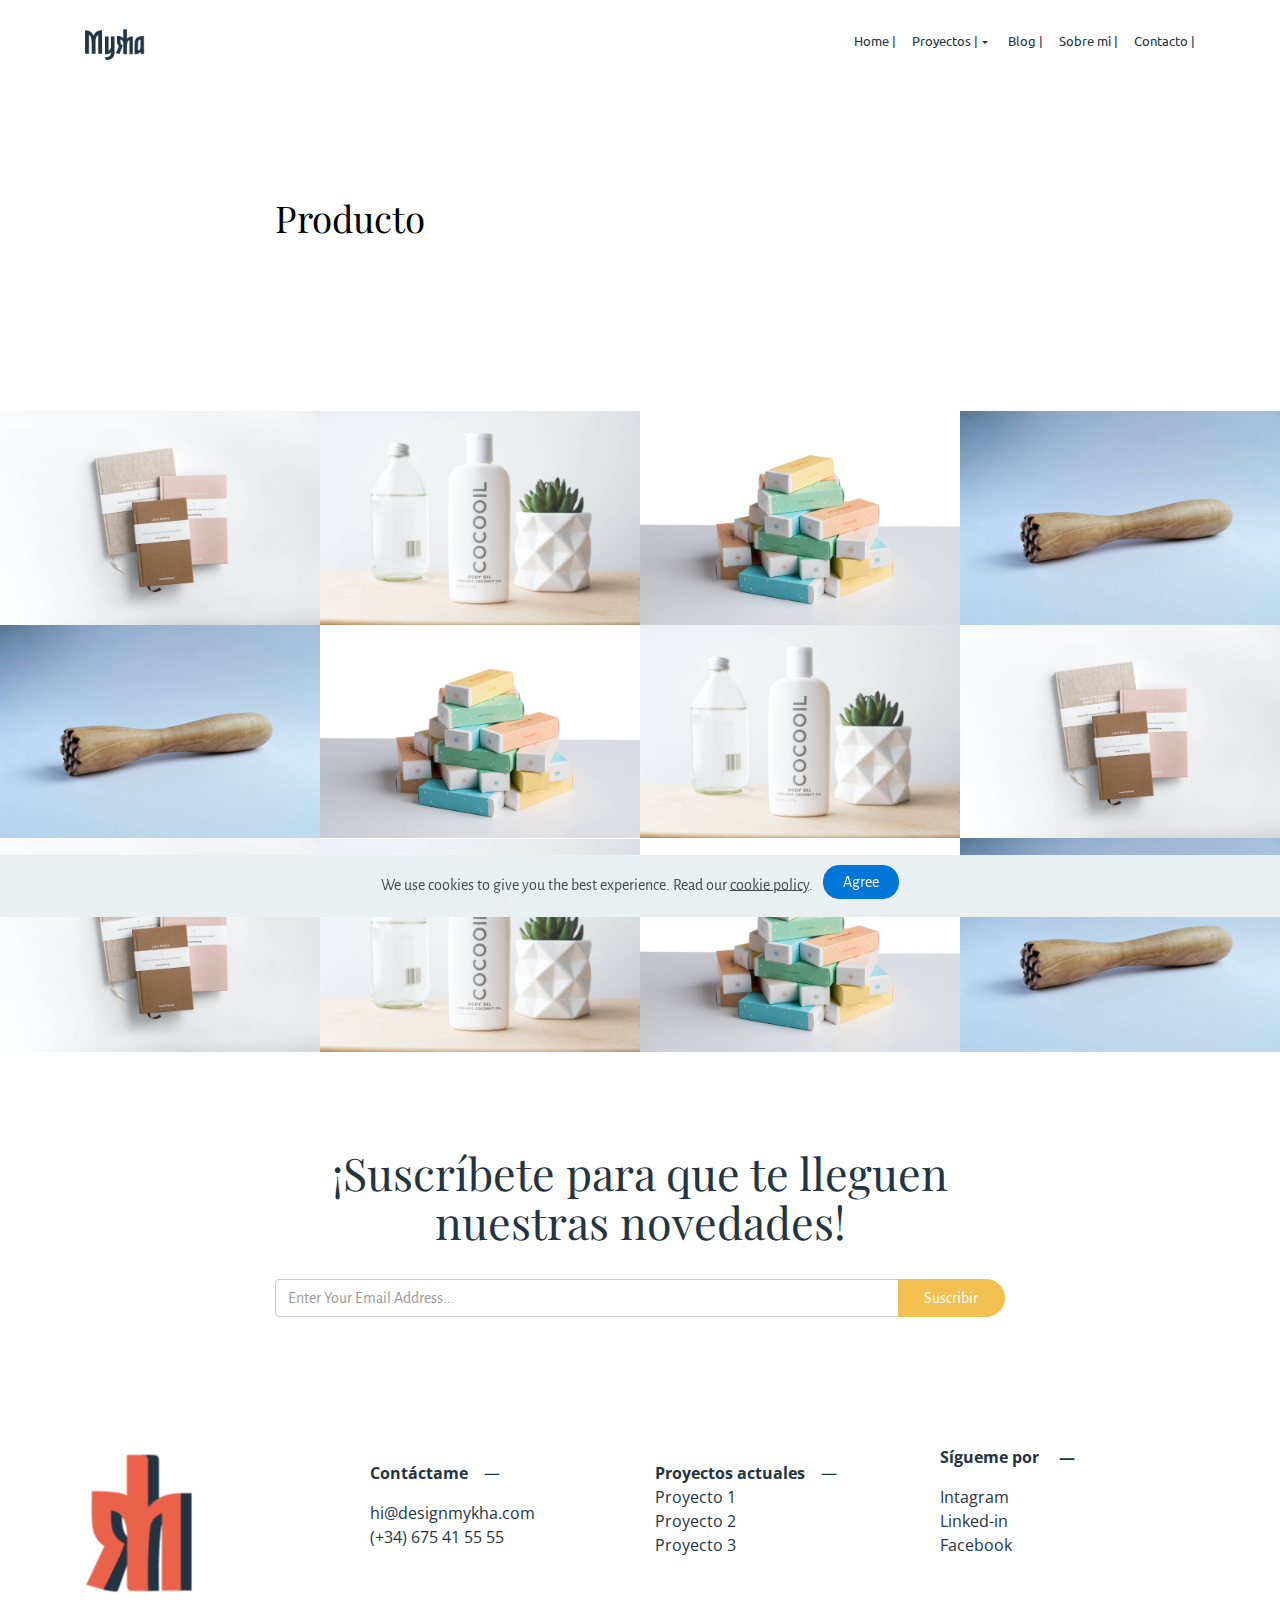
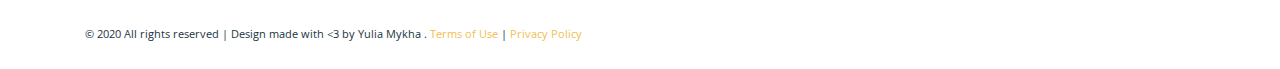
==== proyectos-producto.html @ ac53f620 "create github pages" ====
<!DOCTYPE html>
<html  >
<head>
  <!-- Site made with Mobirise Website Builder v4.12.3, https://mobirise.com -->
  <meta charset="UTF-8">
  <meta http-equiv="X-UA-Compatible" content="IE=edge">
  <meta name="generator" content="Mobirise v4.12.3, mobirise.com">
  <meta name="viewport" content="width=device-width, initial-scale=1, minimum-scale=1">
  <link rel="shortcut icon" href="assets/images/favicon-mykha-11-11-128x168.png" type="image/x-icon">
  <meta name="description" content="Galería de proyectos destacados del estudio creativo y de diseño Mykha Design. Somos especialistas en sorprender.">
  
  
  <title>Yulia Mykha | Design Portfolio | Proyectos-Producto</title>
  <link rel="stylesheet" href="https://fonts.googleapis.com/css?family=Playfair+Display:400,700&subset=latin,cyrillic">
  <link rel="stylesheet" href="https://fonts.googleapis.com/css?family=Alegreya+Sans:400,700&subset=latin,vietnamese,latin-ext">
  <link rel="stylesheet" href="assets/tether/tether.min.css">
  <link rel="stylesheet" href="assets/bootstrap/css/bootstrap.min.css">
  <link rel="stylesheet" href="assets/facebook-plugin/style.css">
  <link rel="stylesheet" href="assets/dropdown-menu/style.light.css">
  <link rel="stylesheet" href="assets/puritym/css/style.css">
  <link rel="preload" as="style" href="assets/mobirise/css/mbr-additional.css"><link rel="stylesheet" href="assets/mobirise/css/mbr-additional.css" type="text/css">
  
  
  
</head>
<body>
  <section id="dropdown-menu-k" data-rv-view="534">

    <nav class="navbar navbar-dropdown transparent bg-color">

        <div class="container">

            <div class="navbar-brand">
                <a href="index.html" class="navbar-logo"><img src="assets/images/loguito-14-128x128.png" alt="Mobirise"></a>
                
            </div>

            <button class="navbar-toggler pull-xs-right hidden-md-up" type="button" data-toggle="collapse" data-target="#exCollapsingNavbar">
                <div class="hamburger-icon"></div>
            </button>

            <ul class="nav-dropdown collapse pull-xs-right navbar-toggleable-sm nav navbar-nav" id="exCollapsingNavbar"><li class="nav-item"><a class="nav-link link" href="https://mobirise.com/">Home |</a></li><li class="nav-item dropdown open"><a class="nav-link link dropdown-toggle" data-toggle="dropdown-submenu" href="https://mobirise.com/" aria-expanded="true">Proyectos |</a><div class="dropdown-menu"><a class="dropdown-item" href="https://mobirise.com/">Producto</a><a class="dropdown-item" href="https://mobirise.com/">Editorial</a><a class="dropdown-item" href="https://mobirise.com/" aria-expanded="false">Gráfico</a></div></li><li class="nav-item"><a class="nav-link link" href="https://mobirise.com/" aria-expanded="false">Blog |</a></li><li class="nav-item"><a class="nav-link link" href="https://mobirise.com/" aria-expanded="false">Sobre mi |</a></li><li class="nav-item"><a class="nav-link link" href="https://mobirise.com/" aria-expanded="false">Contacto |</a></li></ul>

        </div>

    </nav>

</section>

<section class="mbr-section mbr-section__container mbr-after-navbar mbr-section__container--isolated" id="header3-x" data-rv-view="1143">
    <div class="container">
        <div class="row">
            <div class="col-md-8 col-md-offset-2">
                <h3 class="mbr-section-title display-4">Producto</h3>
                
            </div>
        </div>
    </div>
</section>

<section class="mbr-gallery mbr-section mbr-section-nopadding" id="gallery1-n" data-rv-view="542" style="background-color: rgb(255, 255, 255); padding-top: 0rem; padding-bottom: 0rem;">
    <!-- Gallery -->
    <div>
        <div class=" mbr-gallery-layout-default">
            <div>
                <div>
                    <div class="mbr-gallery-item">
                        <a data-toggle="modal" href="#lb-gallery1-n" data-slide-to="0">
                            <img src="assets/images/essentialiving-ar-afd9nyju-unsplash-2000x1335-800x534.jpg" alt="book binding graphic design yulia mykha project product Valencia" title="Book Binding Design">
                            <span class="icon fa fa-search-plus"></span>
                        </a>
                    </div><div class="mbr-gallery-item">
                        <a data-toggle="modal" href="#lb-gallery1-n" data-slide-to="1">
                            <img src="assets/images/deanna-alys-6lbbowkpzyq-unsplash-2000x1333-800x533.jpg" alt="cocooil body oil coco design packaging product graphic Yulia Mykha design Valencia 2020" title="Cocooil Packaging">
                            <span class="icon fa fa-search-plus"></span>
                        </a>
                    </div><div class="mbr-gallery-item">
                        <a data-toggle="modal" href="#lb-gallery1-n" data-slide-to="2">
                            <img src="assets/images/hubble-zb-khmjagl4-unsplash-2000x1334-800x534.jpg" alt="Soap branding packaging graphic design product Yulia Mykha Design 2020" title="Soap Packaging ">
                            <span class="icon fa fa-search-plus"></span>
                        </a>
                    </div><div class="mbr-gallery-item">
                        <a data-toggle="modal" href="#lb-gallery1-n" data-slide-to="3">
                            <img src="assets/images/andrey-trush-w0gf-h1oq28-unsplash-2000x1334-800x534.jpg" alt="mortar product design wood wooden industrial Yulia Mykha Design Valencia" title="Mortar Design">
                            <span class="icon fa fa-search-plus"></span>
                        </a>
                    </div><div class="mbr-gallery-item">
                        <a data-toggle="modal" href="#lb-gallery1-n" data-slide-to="4">
                            <img src="assets/images/andrey-trush-w0gf-h1oq28-unsplash-2000x1334-800x534.jpg" alt="mortar product design wood wooden industrial Yulia Mykha Design Valencia" title="Mortar Design">
                            <span class="icon fa fa-search-plus"></span>
                        </a>
                    </div><div class="mbr-gallery-item">
                        <a data-toggle="modal" href="#lb-gallery1-n" data-slide-to="5">
                            <img src="assets/images/hubble-zb-khmjagl4-unsplash-2000x1334-800x534.jpg" alt="Soap branding packaging graphic design product Yulia Mykha Design 2020" title="Soap Packaging">
                            <span class="icon fa fa-search-plus"></span>
                        </a>
                    </div><div class="mbr-gallery-item">
                        <a data-toggle="modal" href="#lb-gallery1-n" data-slide-to="6">
                            <img src="assets/images/deanna-alys-6lbbowkpzyq-unsplash-2000x1333-800x533.jpg" alt="cocooil body oil coco design packaging product graphic Yulia Mykha design Valencia 2020" title="Cocooil Packaging">
                            <span class="icon fa fa-search-plus"></span>
                        </a>
                    </div><div class="mbr-gallery-item">
                        <a data-toggle="modal" href="#lb-gallery1-n" data-slide-to="7">
                            <img src="assets/images/essentialiving-ar-afd9nyju-unsplash-2000x1335-800x534.jpg" alt="book binding graphic design yulia mykha project product Valencia" title="Book Binding Design">
                            <span class="icon fa fa-search-plus"></span>
                        </a>
                    </div><div class="mbr-gallery-item">
                        <a data-toggle="modal" href="#lb-gallery1-n" data-slide-to="8">
                            <img src="assets/images/essentialiving-ar-afd9nyju-unsplash-2000x1335-800x534.jpg" alt="" title="">
                            <span class="icon fa fa-search-plus"></span>
                        </a>
                    </div><div class="mbr-gallery-item">
                        <a data-toggle="modal" href="#lb-gallery1-n" data-slide-to="9">
                            <img src="assets/images/deanna-alys-6lbbowkpzyq-unsplash-2000x1333-800x533.jpg" alt="" title="">
                            <span class="icon fa fa-search-plus"></span>
                        </a>
                    </div><div class="mbr-gallery-item">
                        <a data-toggle="modal" href="#lb-gallery1-n" data-slide-to="10">
                            <img src="assets/images/hubble-zb-khmjagl4-unsplash-2000x1334-800x534.jpg" alt="" title="">
                            <span class="icon fa fa-search-plus"></span>
                        </a>
                    </div><div class="mbr-gallery-item">
                        <a data-toggle="modal" href="#lb-gallery1-n" data-slide-to="11">
                            <img src="assets/images/andrey-trush-w0gf-h1oq28-unsplash-2000x1334-800x534.jpg" alt="" title="">
                            <span class="icon fa fa-search-plus"></span>
                        </a>
                    </div>
                </div>
            </div>
            <div class="clearfix"></div>
        </div>
    </div>

    <!-- Lightbox -->
    <div data-app-prevent-settings="" class="mbr-slider modal fade carousel slide" tabindex="-1" data-keyboard="true" data-interval="false" id="lb-gallery1-n">
        <div class="modal-dialog">
            <div class="modal-content">
                <div class="modal-body">
                    
                    <div class="carousel-inner">
                        <div class="carousel-item">
                            <img src="assets/images/essentialiving-ar-afd9nyju-unsplash-2000x1335.jpg" alt="book binding graphic design yulia mykha project product Valencia" title="Book Binding Design">
                        </div><div class="carousel-item">
                            <img src="assets/images/deanna-alys-6lbbowkpzyq-unsplash-2000x1333.jpg" alt="cocooil body oil coco design packaging product graphic Yulia Mykha design Valencia 2020" title="Cocooil Packaging">
                        </div><div class="carousel-item">
                            <img src="assets/images/hubble-zb-khmjagl4-unsplash-2000x1334.jpg" alt="Soap branding packaging graphic design product Yulia Mykha Design 2020" title="Soap Packaging ">
                        </div><div class="carousel-item">
                            <img src="assets/images/andrey-trush-w0gf-h1oq28-unsplash-2000x1334.jpg" alt="mortar product design wood wooden industrial Yulia Mykha Design Valencia" title="Mortar Design">
                        </div><div class="carousel-item">
                            <img src="assets/images/andrey-trush-w0gf-h1oq28-unsplash-2000x1334.jpg" alt="mortar product design wood wooden industrial Yulia Mykha Design Valencia" title="Mortar Design">
                        </div><div class="carousel-item">
                            <img src="assets/images/hubble-zb-khmjagl4-unsplash-2000x1334.jpg" alt="Soap branding packaging graphic design product Yulia Mykha Design 2020" title="Soap Packaging">
                        </div><div class="carousel-item">
                            <img src="assets/images/deanna-alys-6lbbowkpzyq-unsplash-2000x1333.jpg" alt="cocooil body oil coco design packaging product graphic Yulia Mykha design Valencia 2020" title="Cocooil Packaging">
                        </div><div class="carousel-item active">
                            <img src="assets/images/essentialiving-ar-afd9nyju-unsplash-2000x1335.jpg" alt="book binding graphic design yulia mykha project product Valencia" title="Book Binding Design">
                        </div><div class="carousel-item">
                            <img src="assets/images/essentialiving-ar-afd9nyju-unsplash-2000x1335.jpg" alt="" title="">
                        </div><div class="carousel-item">
                            <img src="assets/images/deanna-alys-6lbbowkpzyq-unsplash-2000x1333.jpg" alt="" title="">
                        </div><div class="carousel-item">
                            <img src="assets/images/hubble-zb-khmjagl4-unsplash-2000x1334.jpg" alt="" title="">
                        </div><div class="carousel-item">
                            <img src="assets/images/andrey-trush-w0gf-h1oq28-unsplash-2000x1334.jpg" alt="" title="">
                        </div>
                    </div>
                    <a class="left carousel-control" role="button" data-slide="prev" href="#lb-gallery1-n">
                        <span class="icon-prev" aria-hidden="true"></span>
                        <span class="sr-only">Previous</span>
                    </a>
                    <a class="right carousel-control" role="button" data-slide="next" href="#lb-gallery1-n">
                        <span class="icon-next" aria-hidden="true"></span>
                        <span class="sr-only">Next</span>
                    </a>

                    <a class="close" href="#" role="button" data-dismiss="modal">
                        <span aria-hidden="true">×</span>
                        <span class="sr-only">Close</span>
                    </a>
                </div>
            </div>
        </div>
    </div>
</section>

<section class="mbr-section mbr-section-small" id="form2-o" data-rv-view="577" style="background-color: rgb(255, 255, 255); padding-top: 6rem; padding-bottom: 4.5rem;">
    
    <div class="container">
        <div class="row">
            <div class="col-sm-8 col-sm-offset-2" data-form-type="formoid">
                <h2 class="mbr-section-title display-3 text-xs-center">¡Suscríbete para que te lleguen nuestras novedades!</h2>

                <div data-form-alert="true"><div hidden="" data-form-alert-success="true">Thanks for filling out form!</div></div>
                <form class="mbr-form" action="https://mobirise.com/" method="post" data-form-title="¡Suscríbete para que te lleguen nuestras novedades!">
                    <input type="hidden" value="xDuNo5+Ee0nbsu05A2l0m6xTN8YqdtwJi2sA+9D8wSQirNE4D5b/1NkBWKEwStrMPyLLIwmVLC0ZEGr0fgg6CUbdni/bJaOObpXSdSjQb6EOLiBTbI8A6MKCn0cHFtWM" data-form-email="true">
                    <div class="input-group">
                        <input type="email" class="form-control" name="email" required="" placeholder="Enter Your Email Address..." data-form-field="Email">
                        <span class="input-group-btn"><button type="submit" class="btn btn-warning">Suscribir</button></span>
                    </div>
                </form>
            </div>
        </div>
    </div>
</section>

<section class="mbr-section mbr-section-small mbr-footer" id="contacts1-p" data-rv-view="583" style="background-color: rgb(255, 255, 255); padding-top: 3rem; padding-bottom: 1.5rem;">
    
    <div class="container">
        <div class="row">
            <div class="col-xs-12 col-md-3">
                <div><img src="assets/images/favicon-mykha-11-265x265.png"></div>
            </div>
            <div class="col-xs-12 col-md-3">
                <p></p><p><strong>Contáctame</strong>&nbsp; &nbsp;<span style="font-size: 1rem;">&nbsp;—</span></p><p>hi@designmykha.com<br>(+34) 675 41 55 55</p><p></p>
            </div>
            <div class="col-xs-12 col-md-3">
                <p></p><p><strong>Proyectos actuales</strong>&nbsp;&nbsp;&nbsp;&nbsp;—<br>Proyecto 1<br>Proyecto 2<br>Proyecto 3</p><p></p>
            </div>
            <div class="col-xs-12 col-md-3"><p><strong>Sígueme por </strong>&nbsp;&nbsp;&nbsp;&nbsp;<strong>—</strong></p><p>Intagram<br><span style="font-size: 1rem;">Linked-in<br></span><span style="font-size: 1rem;">Facebook</span></p></div>
        </div>
    </div>
</section>

<footer class="mbr-section mbr-section-nopadding mbr-footer" id="footer1-10" data-rv-view="1181" style="background-color: rgb(255, 255, 255); padding-top: 0rem; padding-bottom: 0.66rem;">
    
    <div class="container">
        <p>© 2020 All rights reserved | Design made with &lt;3 by Yulia Mykha . <a href="https://mobirise.com/">Terms of Use</a>  | <a href="https://mobirise.com/">Privacy Policy</a></p>
    </div>
</footer>


  <script src="assets/web/assets/jquery/jquery.min.js"></script>
  <script src="assets/tether/tether.min.js"></script>
  <script src="assets/bootstrap/js/bootstrap.min.js"></script>
  <script src="https://connect.facebook.net/en_US/sdk.js#xfbml=1&version=v2.5"></script>
  <script src="https://apis.google.com/js/plusone.js"></script>
  <script src="assets/facebook-plugin/facebook-script.js"></script>
  <script src="assets/bootstrap-carousel-swipe/bootstrap-carousel-swipe.js"></script>
  <script src="assets/web/assets/cookies-alert-plugin/cookies-alert-core.js"></script>
  <script src="assets/web/assets/cookies-alert-plugin/cookies-alert-script.js"></script>
  <script src="assets/smooth-scroll/smooth-scroll.js"></script>
  <script src="assets/masonry/masonry.pkgd.min.js"></script>
  <script src="assets/imagesloaded/imagesloaded.pkgd.min.js"></script>
  <script src="assets/dropdown-menu/script.js"></script>
  <script src="assets/puritym/js/script.js"></script>
  <script src="assets/mobirise-gallery/script.js"></script>
  <script src="assets/formoid/formoid.min.js"></script>
  
  
<input name="cookieData" type="hidden" data-cookie-customDialogSelector='null' data-cookie-colorText='#424a4d' data-cookie-colorBg='rgba(234, 239, 241, 0.99)' data-cookie-textButton='Agree' data-cookie-colorButton='' data-cookie-colorLink='#424a4d' data-cookie-underlineLink='true' data-cookie-text="We use cookies to give you the best experience. Read our <a href='privacy.html'>cookie policy</a>.">
  </body>
</html>
---- assets/facebook-plugin/style.css ----
.mbr-section.mbr-section__comments{
    position: relative;
}
.mbr-section__comments{
    background-size: cover;
}
.addons-container {
  position: relative;
  margin-left: auto;
  margin-right: auto;
  padding-right: 15px;
  padding-left: 15px; }
  @media (min-width: 576px) {
    .addons-container {
      padding-right: 15px;
      padding-left: 15px; } }
  @media (min-width: 768px) {
    .addons-container {
      padding-right: 15px;
      padding-left: 15px; } }
  @media (min-width: 992px) {
    .addons-container {
      padding-right: 15px;
      padding-left: 15px; } }
  @media (min-width: 1200px) {
    .addons-container {
      padding-right: 15px;
      padding-left: 15px; } }
  @media (min-width: 576px) {
    .addons-container {
      width: 540px;
      max-width: 100%; } }
  @media (min-width: 768px) {
    .addons-container {
      width: 720px;
      max-width: 100%; } }
  @media (min-width: 992px) {
    .addons-container {
      width: 960px;
      max-width: 100%; } }
  @media (min-width: 1200px) {
    .addons-container {
      width: 1140px;
      max-width: 100%; } }

.addons-container-inner{
    position: relative;
    width: 100%;
    min-height: 1px;
    padding-right: 15px;
    padding-left: 15px;
}
@media (min-width: 567px) {
    .addons-container-inner{
        -ms-flex: 0 0 66.666667%;
        flex: 0 0 66.666667%;
        max-width: 66.666667%;
    }
}
.addons-row{
    display: flex;
    justify-content:center;
}
---- assets/dropdown-menu/style.light.css ----
.navbar-dropdown-open{overflow:hidden!important}.navbar-dropdown-open .navbar-dropdown.opened{bottom:0;left:0;overflow-y:scroll;position:fixed;right:0;top:0;transition:none}.navbar-dropdown{left:0;padding-top:1.5rem;padding-bottom:1.5rem;position:absolute;right:0;top:0;transition:all 0.25s ease;z-index:1030}.navbar-dropdown .navbar-brand,.navbar-dropdown .navbar-toggler{position:relative;z-index:995}.navbar-dropdown.bg-color.transparent{background:none!important}.navbar-dropdown.navbar-fixed-top{position:fixed}.navbar-dropdown .navbar-brand{line-height:0;margin-right:1.5rem;padding:0}.navbar-dropdown .navbar-brand a{line-height:2.35rem;vertical-align:middle}.navbar-dropdown .navbar-brand a,.navbar-dropdown .navbar-brand a:hover{text-decoration:none}.navbar-dropdown .navbar-brand .navbar-logo,.navbar-dropdown .navbar-brand .navbar-logo a{line-height:0;vertical-align:baseline}.navbar-dropdown .navbar-logo{margin-right:0.5rem}.navbar-dropdown .navbar-logo img{display:inline;height:2.35rem}@media (max-width:543px){.navbar-dropdown .navbar-toggleable-xs{padding-top:0.425rem}.navbar-dropdown .navbar-toggleable-xs .btn{margin-bottom:0.425rem;margin-top:0.425rem}.navbar-dropdown .navbar-toggleable-xs .dropdown-menu{padding-bottom:0.425rem}.navbar-dropdown .navbar-toggleable-xs .dropdown-menu .dropdown-menu{padding-bottom:0}}@media (max-width:767px){.navbar-dropdown .navbar-toggleable-sm{padding-top:0.425rem}.navbar-dropdown .navbar-toggleable-sm .btn{margin-bottom:0.425rem;margin-top:0.425rem}.navbar-dropdown .navbar-toggleable-sm .dropdown-menu{padding-bottom:0.425rem}.navbar-dropdown .navbar-toggleable-sm .dropdown-menu .dropdown-menu{padding-bottom:0}}@media (max-width:991px){.navbar-dropdown .navbar-toggleable-md{padding-top:0.425rem}.navbar-dropdown .navbar-toggleable-md .btn{margin-bottom:0.425rem;margin-top:0.425rem}.navbar-dropdown .navbar-toggleable-md .dropdown-menu{padding-bottom:0.425rem}.navbar-dropdown .navbar-toggleable-md .dropdown-menu .dropdown-menu{padding-bottom:0}}@media (min-width:544px){.navbar-dropdown{border-radius:0}}.navbar-dropdown .btn{margin-bottom:0}.navbar-dropdown .btn-white-outline{color:#fff;background-image:none;background-color:transparent;border-color:#fff}.navbar-dropdown .btn-white-outline:focus,.navbar-dropdown .btn-white-outline.focus,.navbar-dropdown .btn-white-outline:active,.navbar-dropdown .btn-white-outline.active,.open > .navbar-dropdown .btn-white-outline.dropdown-toggle{color:#000;background-color:#fff;border-color:#fff}.navbar-dropdown .btn-white-outline:hover{color:#000;background-color:#fff;border-color:#fff}.navbar-dropdown .btn-white-outline.disabled:focus,.navbar-dropdown .btn-white-outline.disabled.focus,.navbar-dropdown .btn-white-outline:disabled:focus,.navbar-dropdown .btn-white-outline:disabled.focus{border-color:white}.navbar-dropdown .btn-white-outline.disabled:hover,.navbar-dropdown .btn-white-outline:disabled:hover{border-color:white}.navbar-dropdown .btn-black-outline{color:#000;background-image:none;background-color:transparent;border-color:#000}.navbar-dropdown .btn-black-outline:focus,.navbar-dropdown .btn-black-outline.focus,.navbar-dropdown .btn-black-outline:active,.navbar-dropdown .btn-black-outline.active,.open > .navbar-dropdown .btn-black-outline.dropdown-toggle{color:#fff;background-color:#000;border-color:#000}.navbar-dropdown .btn-black-outline:hover{color:#fff;background-color:#000;border-color:#000}.navbar-dropdown .btn-black-outline.disabled:focus,.navbar-dropdown .btn-black-outline.disabled.focus,.navbar-dropdown .btn-black-outline:disabled:focus,.navbar-dropdown .btn-black-outline:disabled.focus{border-color:#333}.navbar-dropdown .btn-black-outline.disabled:hover,.navbar-dropdown .btn-black-outline:disabled:hover{border-color:#333}.is-builder .navbar-dropdown .dropdown-toggle::after{vertical-align:baseline}.dropdown-menu.dropdown-submenu{left:100%;margin-left:-6px;margin-top:-6px;top:0}.dropdown-menu .dropdown-toggle[data-toggle="dropdown-submenu"]::after{border-bottom:0.3em solid transparent;border-left:0.3em solid;border-right:0;border-top:0.3em solid transparent;margin-left:0.3rem}.dropdown-menu .dropdown-toggle[data-toggle="dropdown-submenu"][aria-expanded="true"]{background-color:#f5f5f5}.dropdown-menu .dropdown-item:focus{outline:0}.nav-dropdown-sm{clear:left;float:none!important;position:relative;z-index:999}.nav-dropdown-sm .nav-item{float:none}.nav-dropdown-sm .nav-item + .nav-item{margin-left:0}.nav-dropdown-sm .nav-link,.nav-dropdown-sm .dropdown-item{position:relative}.nav-dropdown-sm .dropdown-toggle::after{position:absolute;right:0;top:50%;margin-top:-0.15em}.nav-dropdown-sm .dropdown-toggle[data-toggle="dropdown-submenu"]::after{margin-left:.25rem;border-top:0.3em solid;border-right:0.3em solid transparent;border-left:0.3em solid transparent;border-bottom:0}.nav-dropdown-sm .dropdown-toggle[data-toggle="dropdown-submenu"][aria-expanded="true"]::after{border-top:0;border-right:0.3em solid transparent;border-left:0.3em solid transparent;border-bottom:0.3em solid}.nav-dropdown-sm .dropdown-menu{margin:0;padding:0;position:relative;top:0;left:0;width:100%;border:0;float:none;border-radius:0;background:none;padding-left:20px}.nav-dropdown-sm .dropdown-item{padding-left:0}.nav-dropdown-sm .dropdown-item,.nav-dropdown-sm .dropdown-item:hover,.nav-dropdown-sm .dropdown-item:focus{background:none!important}
---- assets/puritym/css/style.css ----
.engine {
	position: absolute;
	text-indent: -2400px;
	text-align: center;
	padding: 0;
	top: 0;
	left: -2400px;
}/**
 * BOOTSTRAP CUSTOM
 */
.container {
  position: relative;
}

.btn {
  margin-bottom: 0.5rem;
}

.btn + .btn {
  margin-left: 1rem;
}

.btn-white {
  background: #fff;
  color: inherit;
}

.btn-black {
  background: #000;
  color: #fff;
}

.btn-social,
.btn-social:hover,
.btn-social:active,
.btn-social:focus {
  color: #fff;
}

.display-1 {
  font-size: 4.3rem;
  margin-top: 3.9rem;
  margin-bottom: 2.8rem;
}

.display-2 {
  font-size: 3.5rem;
  margin-top: 3.5rem;
  margin-bottom: 2.5rem;
}

.display-3 {
  font-size: 2.8rem;
  margin-top: 3.2rem;
  margin-bottom: 2rem;
}

.display-4 {
  font-size: 2.3rem;
  margin-top: 2.3rem;
  margin-bottom: 1.8rem;
}

p.lead,
.lead p {
  margin-bottom: 2rem;
}

.card .card-img-top {
  width: 100%;
}

.card-block {
  background-color: #fff;
}

@media (min-width: 768px) {
  .col-md-4:nth-of-type(3n+1) {
    clear: left;
  }
}

@media (min-width: 544px) and (max-width: 767px) {
  .col-md-4:nth-of-type(odd) {
    clear: left;
  }
}

.row.no-gutter {
  margin-left: 0;
  margin-right: 0;
}

.row.no-gutter > [class*=col-]:not(:first-child),
.row.no-gutter > [class*=col-]:not(:last-child) {
  padding-right: 0;
  padding-left: 0;
}

blockquote {
  padding: .5rem 1rem;
  margin: 0 0 1rem;
  margin-bottom: 1rem;
  font-size: 1.25rem;
  border-left: .25rem solid #f1c050;
}

/**
 * TYPOGRAPHY
 */
body {
  font-family: "Alegreya Sans", sans-serif;
}

h1, h2, h3, h4, h5, h6,
.h1, .h2, .h3, .h4, .h5, .h6,
.display-1, .display-2, .display-3, .display-4 {
  font-family: "Playfair Display", sans-serif;
}

/**
 * MAPS
 */
@-webkit-keyframes mapCircleLoading {
  from {
    -webkit-transform: rotate(0deg);
  }
  to {
    -webkit-transform: rotate(359deg);
  }
}

@keyframes mapCircleLoading {
  from {
    transform: rotate(0deg);
  }
  to {
    transform: rotate(359deg);
  }
}

.mbr-map {
  position: relative;
}

.mbr-map iframe {
  height: 100%;
  width: 100%;
}

.mbr-map [data-state-details] {
  color: #6b6763;
  font-family: "Alegreya Sans", sans-serif;
  font-size: 1.25rem;
  height: 1.5em;
  margin-top: -0.75em;
  padding-left: 20px;
  padding-right: 20px;
  position: absolute;
  text-align: center;
  top: 50%;
  width: 100%;
}

.mbr-map[data-state] {
  background: #e9e5dc;
}

.mbr-map[data-state="loading"] [data-state-details] {
  display: none;
}

.mbr-map[data-state="loading"]::after {
  content: "";
  -webkit-animation: mapCircleLoading .6s infinite linear;
  animation: mapCircleLoading .6s infinite linear;
  border-radius: 50%;
  border: 6px rgba(255, 255, 255, 0.35) solid;
  border-top-color: #fff;
  height: 40px;
  left: 50%;
  margin-left: -20px;
  margin-top: -20px;
  position: absolute;
  top: 50%;
  width: 40px;
}

/**
 * SECTIONS
 */
.mbr-section {
  position: relative;
  padding-top: 9rem;
  padding-bottom: 9rem;
  background-position: 50% 50%;
  background-repeat: no-repeat;
  background-size: cover;
}

.mbr-section-full {
  display: table;
  width: 100%;
  height: 100vh;
  padding-top: 0;
  padding-bottom: 0;
}

.mbr-section-small {
  padding-top: 4.5rem;
  padding-bottom: 4.5rem;
}

.mbr-section-nopadding {
  padding-top: 0;
  padding-bottom: 0;
}

.mbr-section-title {
  margin-top: 0;
}

.mbr-table {
  display: table;
}

.mbr-table-cell {
  position: relative;
  display: table-cell;
  vertical-align: middle;
  padding-top: 9rem;
  padding-bottom: 9rem;
}

.mbr-inner-padding {
  padding: 4rem;
}

/* footer */
.mbr-footer {
  color: #fff;
}

.mbr-footer .mbr-map,
.mbr-footer .mbr-google-map {
  height: 300px;
}

.mbr-footer .form-control {
  color: #fff;
  background-color: #26272c;
  border-color: #1b1c20;
}

.mbr-footer ul {
  list-style-type: none;
  padding: 0;
}

.mbr-footer ul li {
  position: relative;
  padding-left: 1.2rem;
}

.mbr-footer ul li:before {
  content: '';
  position: absolute;
  margin-left: -1.2rem;
  width: 10px;
  height: 1px;
  top: 50%;
  background-color: #fff;
}

footer.mbr-footer {
  padding-top: 3rem;
  padding-bottom: 2rem;
}

/**
 * NAVBAR
 */
.mbr-navbar {
  position: absolute;
  top: 0;
  right: 0;
  left: 0;
  padding: 1.5rem 1rem;
  background-color: #fff;
  z-index: 1030;
}

.mbr-navbar.navbar-fixed-top {
  position: fixed;
}

.mbr-navbar.navbar-transparent {
  background-color: transparent;
}

.mbr-navbar .navbar-logo {
  margin-right: 1.5rem;
  float: left;
}

.mbr-navbar .navbar-logo,
.mbr-navbar .navbar-logo img {
  height: 37px;
}

.mbr-navbar .navbar-brand {
  margin-right: 1.5rem;
}

.mbr-navbar .navbar-divider,
.mbr-navbar .navbar-nav .nav-item + .nav-item,
.mbr-navbar .navbar-nav .nav-link + .nav-link {
  margin-left: 1rem;
}

.mbr-navbar .navbar-nav + .navbar-nav {
  margin-right: 20px;
}

.mbr-navbar .hamburger-icon, .navbar-dropdown .hamburger-icon {
  content: "";
  width: 16px;
  -webkit-box-shadow: 0 -6px 0 1px,0 0 0 1px,0 6px 0 1px;
  -moz-box-shadow: 0 -6px 0 1px,0 0 0 1px,0 6px 0 1px;
  box-shadow: 0 -6px 0 1px,0 0 0 1px,0 6px 0 1px;
}

/**
 * HELPERS
 */
/* Colors */
.text-white {
  color: #fff !important;
}

.text-black {
  color: #000 !important;
}

/**
 * Mobirise Classes
 */
.mbr-after-navbar:before {
  content: "";
  display: block;
  height: 54px;
}

.mbr-section__container--first {
  padding-bottom: 1rem;
}

.mbr-section__container--middle {
  padding-top: 1rem;
  padding-bottom: 1rem;
}

.mbr-section__container--last {
  padding-top: 1rem;
}

.mbr-overlay,
.mbr-background-video,
.mbr-background-video-preview {
  position: absolute;
  bottom: 0;
  left: 0;
  right: 0;
  top: 0;
}

.mbr-overlay {
  background-color: #fff;
  opacity: 0.5;
  z-index: 1;
}

.mbr-overlay ~ * {
  z-index: 2;
}

.mbr-background-video-preview {
  z-index: 0 !important;
}

.mbr-figure {
  display: block;
  overflow: hidden;
  position: relative;
  width: 100%;
  margin: 0;
}

.mbr-figure img, .mbr-figure iframe {
  display: block;
  width: 100%;
}

.mbr-figure .mbr-figure-caption {
  width: 100%;
  padding: 1.5rem 0;
  background-color: #FFF8E0;
}

.mbr-figure .mbr-figure-caption-over {
  position: absolute;
  bottom: 0;
  background-color: rgba(255, 255, 255, 0.5);
}

.mbr-map,
.mbr-google-map {
  height: 400px;
}

.mbr-arrow {
  position: absolute;
  text-align: center;
  font-size: 35px;
  bottom: 71px;
  left: 50%;
  text-decoration: none !important;
  width: 30px;
  margin-left: -15px;
  line-height: 1px;
  padding: 0 20px;
  -webkit-animation: floating-arrow 1.6s infinite ease-in-out 0s;
  -o-animation: floating-arrow 1.6s infinite ease-in-out 0s;
  animation: floating-arrow 1.6s infinite ease-in-out 0s;
}

.mbr-arrow, .mbr-arrow:hover, .mbr-arrow:focus {
  color: inherit;
}

@-webkit-keyframes floating-arrow {
  from {
    -webkit-transform: translateY(0);
    transform: translateY(0);
  }
  65% {
    -webkit-transform: translateY(11px);
    transform: translateY(11px);
  }
  to {
    -webkit-transform: translateY(0);
    transform: translateY(0);
  }
}

@-o-keyframes floating-arrow {
  from {
    -webkit-transform: translateY(0);
    transform: translateY(0);
  }
  65% {
    -webkit-transform: translateY(11px);
    transform: translateY(11px);
  }
  to {
    -webkit-transform: translateY(0);
    transform: translateY(0);
  }
}

@keyframes floating-arrow {
  from {
    -webkit-transform: translateY(0);
    transform: translateY(0);
  }
  65% {
    -webkit-transform: translateY(11px);
    transform: translateY(11px);
  }
  to {
    -webkit-transform: translateY(0);
    transform: translateY(0);
  }
}

@media (max-width: 767px) {
  .mbr-arrow {
    bottom: 41px;
  }
}

@media (max-width: 320px) {
  .mbr-arrow {
    bottom: 21px;
    text-align: center;
  }
}

@media all and (device-width: 320px) and (device-height: 568px) and (orientation: portrait) {
  .mbr-arrow {
    bottom: 31px;
  }
}

/*-------

   Slider

-------*/
.mbr-slider .carousel-inner > .active,
.mbr-slider .carousel-inner > .next,
.mbr-slider .carousel-inner > .prev {
  display: table;
}

.mbr-slider .carousel-control {
  background-image: none;
  width: 54px;
  height: 54px;
  top: 50%;
  margin-top: -27px;
  line-height: 54px;
  border-radius: 27px;
  color: inherit;
  background: #fff;
  border: 1px solid #000;
  opacity: 1;
  text-shadow: none;
  z-index: 5;
  -webkit-transition: all 0.2s ease-in-out 0s;
  -o-transition: all 0.2s ease-in-out 0s;
  transition: all 0.2s ease-in-out 0s;
}

.mbr-slider .carousel-control .icon-next,
.mbr-slider .carousel-control .icon-prev {
  margin-top: -18px;
  font-size: 30px;
}

.mbr-slider .carousel-control.left {
  margin-left: 2rem;
}

.mbr-slider .carousel-control.right {
  margin-right: 2rem;
}

.mbr-slider .carousel-control:hover {
  background: #000;
  color: #fff;
}

.mbr-slider .carousel-indicators {
  bottom: 0;
}

.mbr-slider .carousel-indicators li,
.mbr-slider .carousel-indicators .active {
  width: 15px;
  height: 15px;
  margin: 3px;
  border: 1px solid #000;
}

.mbr-slider .carousel-indicators .active {
  background-color: #000;
}

.mbr-slider .mbr-overlay {
  z-index: 0;
}

@media (max-width: 767px) {
  .mbr-slider .carousel-control {
    top: auto;
    bottom: 20px;
  }
  .mbr-slider > .container .carousel-control {
    margin-bottom: 0px;
  }
}

/* boxed slider */
.mbr-slider > .boxed-slider {
  position: relative;
  padding: 93px 0;
}

.mbr-slider > .boxed-slider > div {
  position: relative;
}

.mbr-slider > .container img {
  width: 100%;
}

.mbr-slider > .container img + .row {
  position: absolute;
  top: 50%;
  left: 0;
  right: 0;
  -webkit-transform: translateY(-50%);
  -moz-transform: translateY(-50%);
  transform: translateY(-50%);
}

.mbr-slider .mbr-section {
  padding: 0;
  background-attachment: scroll;
}

.mbr-slider .mbr-table-cell {
  padding: 0;
}

.mbr-slider > .container .carousel-indicators {
  margin-bottom: 3px;
}

/* article slider */
.mbr-slider > .article-slider .mbr-section,
.mbr-slider > .article-slider .mbr-section .mbr-table-cell {
  padding-top: 0;
  padding-bottom: 0;
}

/*-------

   Gallery

-------*/
.mbr-gallery .mbr-gallery-item {
  position: relative;
  display: inline-block;
  width: 25%;
}

@media (max-width: 768px) {
  .mbr-gallery .mbr-gallery-item {
    width: 50%;
  }
}

@media (max-width: 400px) {
  .mbr-gallery .mbr-gallery-item {
    width: 100%;
  }
}

.mbr-gallery .mbr-gallery-item > a {
  position: relative;
  display: block;
  background: #fff;
  outline: none;
}

.mbr-gallery .mbr-gallery-item img {
  width: 100%;
  opacity: 1;
  -webkit-transition: .2s opacity ease-in-out;
  transition: .2s opacity ease-in-out;
}

.mbr-gallery .mbr-gallery-item > a:hover img {
  opacity: 0.9;
}

.mbr-gallery .mbr-gallery-item .icon {
  position: absolute;
  font-size: 30px;
  top: 50%;
  left: 50%;
  color: #000;
  opacity: 0;
  -webkit-transform: translateX(-50%) translateY(-50%);
  transform: translateX(-50%) translateY(-50%);
  -webkit-transition: .2s opacity ease-in-out;
  transition: .2s opacity ease-in-out;
}

.mbr-gallery .mbr-gallery-item > a:hover .icon {
  opacity: 1;
}

/* remove spacing */
.mbr-gallery .mbr-gallery-row.no-gutter {
  margin: 0;
}

.mbr-gallery .mbr-gallery-row.no-gutter .mbr-gallery-item {
  padding: 0;
}

/* container */
.mbr-gallery .container.mbr-gallery-layout-default {
  padding: 93px 0;
}

/* fix horizontal scrollbar */
.mbr-gallery .mbr-gallery-layout-default,
.mbr-gallery .mbr-gallery-layout-article {
  overflow: hidden;
}

/* lightbox */
.mbr-gallery .modal {
  position: fixed;
  overflow: hidden;
  padding-right: 0 !important;
}

.mbr-gallery .modal-body {
  padding: 0;
}

.mbr-gallery .modal-body img {
  width: 100%;
}

.mbr-gallery .modal .close {
  position: absolute;
  background-image: none;
  font-size: 20px;
  width: 54px;
  height: 54px;
  border-radius: 27px;
  color: #000;
  top: 2rem;
  right: 2rem;
  line-height: 54px;
  opacity: 1;
  border: 1px solid #000;
  text-align: center;
  text-shadow: none;
  z-index: 5;
  -webkit-transition: all 0.2s ease-in-out 0s;
  -o-transition: all 0.2s ease-in-out 0s;
  transition: all 0.2s ease-in-out 0s;
}

.mbr-gallery .modal .close:hover {
  background: #000;
  color: #fff;
}

/* modal back color opacity */
.modal-backdrop.in {
  opacity: 0.8;
  filter: alpha(opacity=80);
}

@media (max-width: 768px) {
  .mbr-gallery .modal-dialog {
    margin: 10px auto;
  }
  .mbr-gallery .carousel-indicators,
  .mbr-gallery .carousel-control,
  .mbr-gallery .modal .close {
    position: fixed;
  }
}

/* fix fade in effect */
.mbr-gallery .modal.fade .modal-dialog {
  margin-top: -100px;
  -webkit-transition: margin-top 0.3s ease-out;
  -moz-transition: margin-top 0.3s ease-out;
  -o-transition: margin-top 0.3s ease-out;
  transition: margin-top 0.3s ease-out;
}

.mbr-gallery .modal.in .modal-dialog,
.mbr-gallery .modal.fade .modal-dialog {
  -webkit-transform: none;
  -ms-transform: none;
  -o-transform: none;
  transform: none;
}

.mbr-gallery .modal.in .modal-dialog {
  margin-top: 30px;
}

/* iconfont default styling */
/* for buttons */
.mbr-iconfont.mbr-iconfont-btn,
.mbr-buttons__btn .mbr-iconfont {
  padding-right: 0.3em;
  font-size: 1.5em;
  line-height: 0.5em;
  vertical-align: text-bottom;
  position: relative;
  top: -0.1em;
  text-decoration: none;
}

/* menu links */
.mbr-iconfont.mbr-iconfont-btn-parent,
.mbr-buttons__link .mbr-iconfont {
  padding-right: 0.3em;
  font-size: 1.3em;
  top: -0.2em;
  position: relative;
  vertical-align: middle;
}

/* msg-box4 */
.mbr-iconfont.mbr-iconfont-msg-box4,
.mbr-iconfont.mbr-iconfont-msg-box5 {
  font-size: 357px;
  text-decoration: none;
  color: #000;
}

/*menu logo */
.mbr-iconfont.mbr-iconfont-menu,
.mbr-iconfont.mbr-iconfont-ext__menu {
  font-size: 37px;
  text-decoration: none;
  color: rgba(0, 0, 0, 0.8);
}

/* contacts1 */
.mbr-iconfont.mbr-iconfont-contacts1 {
  font-size: 119px;
  text-decoration: none;
  color: #9C9C9C;
}

.mbr-iconfont.mbr-iconfont-features1 {
  font-size: 140px;
  text-decoration: none;
  text-align: center;
  display: block;
  margin-top: 0.2em;
}

.mbr-table-cell-lg {
  position: relative;
  display: table-cell;
  vertical-align: middle;
  padding-top: 0;
  padding-bottom: 0;
  float: none;
}

@media (max-width: 991px) {
  .mbr-table-cell-lg {
    display: block;
  }
}

/*image-resize*/
.image-size .mbr-figure {
  text-align: center;
}

@media (max-width: 991px) {
  .image-size {
    width: 100% !important;
  }
  .image-size .mbr-iconfont {
    font-size: 260px !important;
  }
}

.align-center {
  text-align: center;
}

.col,
.col-12,
.col-auto {
  position: relative;
  width: 100%;
  min-height: 1px;
  padding-left: 15px;
  padding-right: 15px;
}

.col {
  -ms-flex-preferred-size: 0;
  flex-basis: 0;
  -ms-flex-positive: 1;
  flex-grow: 1;
  max-width: 100%;
}

.col-auto {
  -ms-flex: 0 0 auto;
  flex: 0 0 auto;
  width: auto;
  max-width: none;
}

form a.btn {
  margin: 0;
}

.mx-auto {
  margin: 0 auto;
}

section.custom-form .container,
section.form .container {
  display: flex;
}

.form-row {
  display: flex;
  flex-wrap: wrap;
  margin: 0 -15px;
}
---- assets/mobirise/css/mbr-additional.css ----
@import url(https://fonts.googleapis.com/css?family=Ubuntu:400,300,700);
@import url(https://fonts.googleapis.com/css?family=Montserrat:400,700);
@import url(https://fonts.googleapis.com/css?family=Open+Sans:400,300,700);




#header1-f H1 {
  color: #233443;
  text-align: center;
}
#header1-f P {
  color: #000000;
}
#dropdown-menu-0 .hide-buttons [data-button] {
  display: none !important;
}
#dropdown-menu-0 .nav .link,
#dropdown-menu-0 .dropdown-item {
  font-size: 0.8em;
  color: #233443;
  font-family: 'Ubuntu', sans-serif;
}
#dropdown-menu-0 .navbar,
#dropdown-menu-0 .dropdown-menu {
  background: #ec624c;
}
#dropdown-menu-0 .dropdown-menu .dropdown-toggle[aria-expanded="true"],
#dropdown-menu-0 .dropdown-menu a:hover,
#dropdown-menu-0 .dropdown-menu a:focus {
  background: #ea523a;
}
#dropdown-menu-0 .navbar-toggler {
  color: #233443;
}
#dropdown-menu-0 A {
  font-size: 9px;
  font-family: 'Montserrat', sans-serif;
}
#msg-box4-i .mbr-section-title {
  text-align: right;
  color: #ec624c;
}
#msg-box4-i .lead P {
  text-align: right;
}
#msg-box4-i .lead {
  color: #f8f8f6;
}
#msg-box3-h .mbr-header .mbr-header__text {
  text-align: center;
}
#msg-box3-h .mbr-header .mbr-header__subtext {
  text-align: center;
}
#msg-box3-h .mbr-section-title {
  color: #233443;
  text-align: center;
  font-size: 36px;
}
#msg-box3-h .lead {
  color: #e6e0dc;
}
#form2-c .mbr-section-title {
  color: #ec624c;
}
#contacts1-d P {
  font-family: 'Open Sans', sans-serif;
  color: #233443;
}
#footer1-10 P {
  font-family: 'Open Sans', sans-serif;
  font-size: 11px;
  color: #233443;
}




#dropdown-menu-k .hide-buttons [data-button] {
  display: none !important;
}
#dropdown-menu-k .nav .link,
#dropdown-menu-k .dropdown-item {
  font-size: 0.8em;
  color: #233443;
  font-family: 'Ubuntu', sans-serif;
}
#dropdown-menu-k .navbar,
#dropdown-menu-k .dropdown-menu {
  background: #ffffff;
}
#dropdown-menu-k .dropdown-menu .dropdown-toggle[aria-expanded="true"],
#dropdown-menu-k .dropdown-menu a:hover,
#dropdown-menu-k .dropdown-menu a:focus {
  background: #f5f5f5;
}
#dropdown-menu-k .navbar-toggler {
  color: #233443;
}
#dropdown-menu-k A {
  font-size: 9px;
  font-family: 'Montserrat', sans-serif;
}
#form2-o .mbr-section-title {
  color: #233443;
}
#contacts1-p P {
  font-family: 'Open Sans', sans-serif;
  color: #233443;
}
#footer1-10 P {
  font-family: 'Open Sans', sans-serif;
  font-size: 11px;
  color: #233443;
}
---- assets/mobirise/css/mbr-additional.css ----
@import url(https://fonts.googleapis.com/css?family=Ubuntu:400,300,700);
@import url(https://fonts.googleapis.com/css?family=Montserrat:400,700);
@import url(https://fonts.googleapis.com/css?family=Open+Sans:400,300,700);




#header1-f H1 {
  color: #233443;
  text-align: center;
}
#header1-f P {
  color: #000000;
}
#dropdown-menu-0 .hide-buttons [data-button] {
  display: none !important;
}
#dropdown-menu-0 .nav .link,
#dropdown-menu-0 .dropdown-item {
  font-size: 0.8em;
  color: #233443;
  font-family: 'Ubuntu', sans-serif;
}
#dropdown-menu-0 .navbar,
#dropdown-menu-0 .dropdown-menu {
  background: #ec624c;
}
#dropdown-menu-0 .dropdown-menu .dropdown-toggle[aria-expanded="true"],
#dropdown-menu-0 .dropdown-menu a:hover,
#dropdown-menu-0 .dropdown-menu a:focus {
  background: #ea523a;
}
#dropdown-menu-0 .navbar-toggler {
  color: #233443;
}
#dropdown-menu-0 A {
  font-size: 9px;
  font-family: 'Montserrat', sans-serif;
}
#msg-box4-i .mbr-section-title {
  text-align: right;
  color: #ec624c;
}
#msg-box4-i .lead P {
  text-align: right;
}
#msg-box4-i .lead {
  color: #f8f8f6;
}
#msg-box3-h .mbr-header .mbr-header__text {
  text-align: center;
}
#msg-box3-h .mbr-header .mbr-header__subtext {
  text-align: center;
}
#msg-box3-h .mbr-section-title {
  color: #233443;
  text-align: center;
  font-size: 36px;
}
#msg-box3-h .lead {
  color: #e6e0dc;
}
#form2-c .mbr-section-title {
  color: #ec624c;
}
#contacts1-d P {
  font-family: 'Open Sans', sans-serif;
  color: #233443;
}
#footer1-10 P {
  font-family: 'Open Sans', sans-serif;
  font-size: 11px;
  color: #233443;
}




#dropdown-menu-k .hide-buttons [data-button] {
  display: none !important;
}
#dropdown-menu-k .nav .link,
#dropdown-menu-k .dropdown-item {
  font-size: 0.8em;
  color: #233443;
  font-family: 'Ubuntu', sans-serif;
}
#dropdown-menu-k .navbar,
#dropdown-menu-k .dropdown-menu {
  background: #ffffff;
}
#dropdown-menu-k .dropdown-menu .dropdown-toggle[aria-expanded="true"],
#dropdown-menu-k .dropdown-menu a:hover,
#dropdown-menu-k .dropdown-menu a:focus {
  background: #f5f5f5;
}
#dropdown-menu-k .navbar-toggler {
  color: #233443;
}
#dropdown-menu-k A {
  font-size: 9px;
  font-family: 'Montserrat', sans-serif;
}
#form2-o .mbr-section-title {
  color: #233443;
}
#contacts1-p P {
  font-family: 'Open Sans', sans-serif;
  color: #233443;
}
#footer1-10 P {
  font-family: 'Open Sans', sans-serif;
  font-size: 11px;
  color: #233443;
}
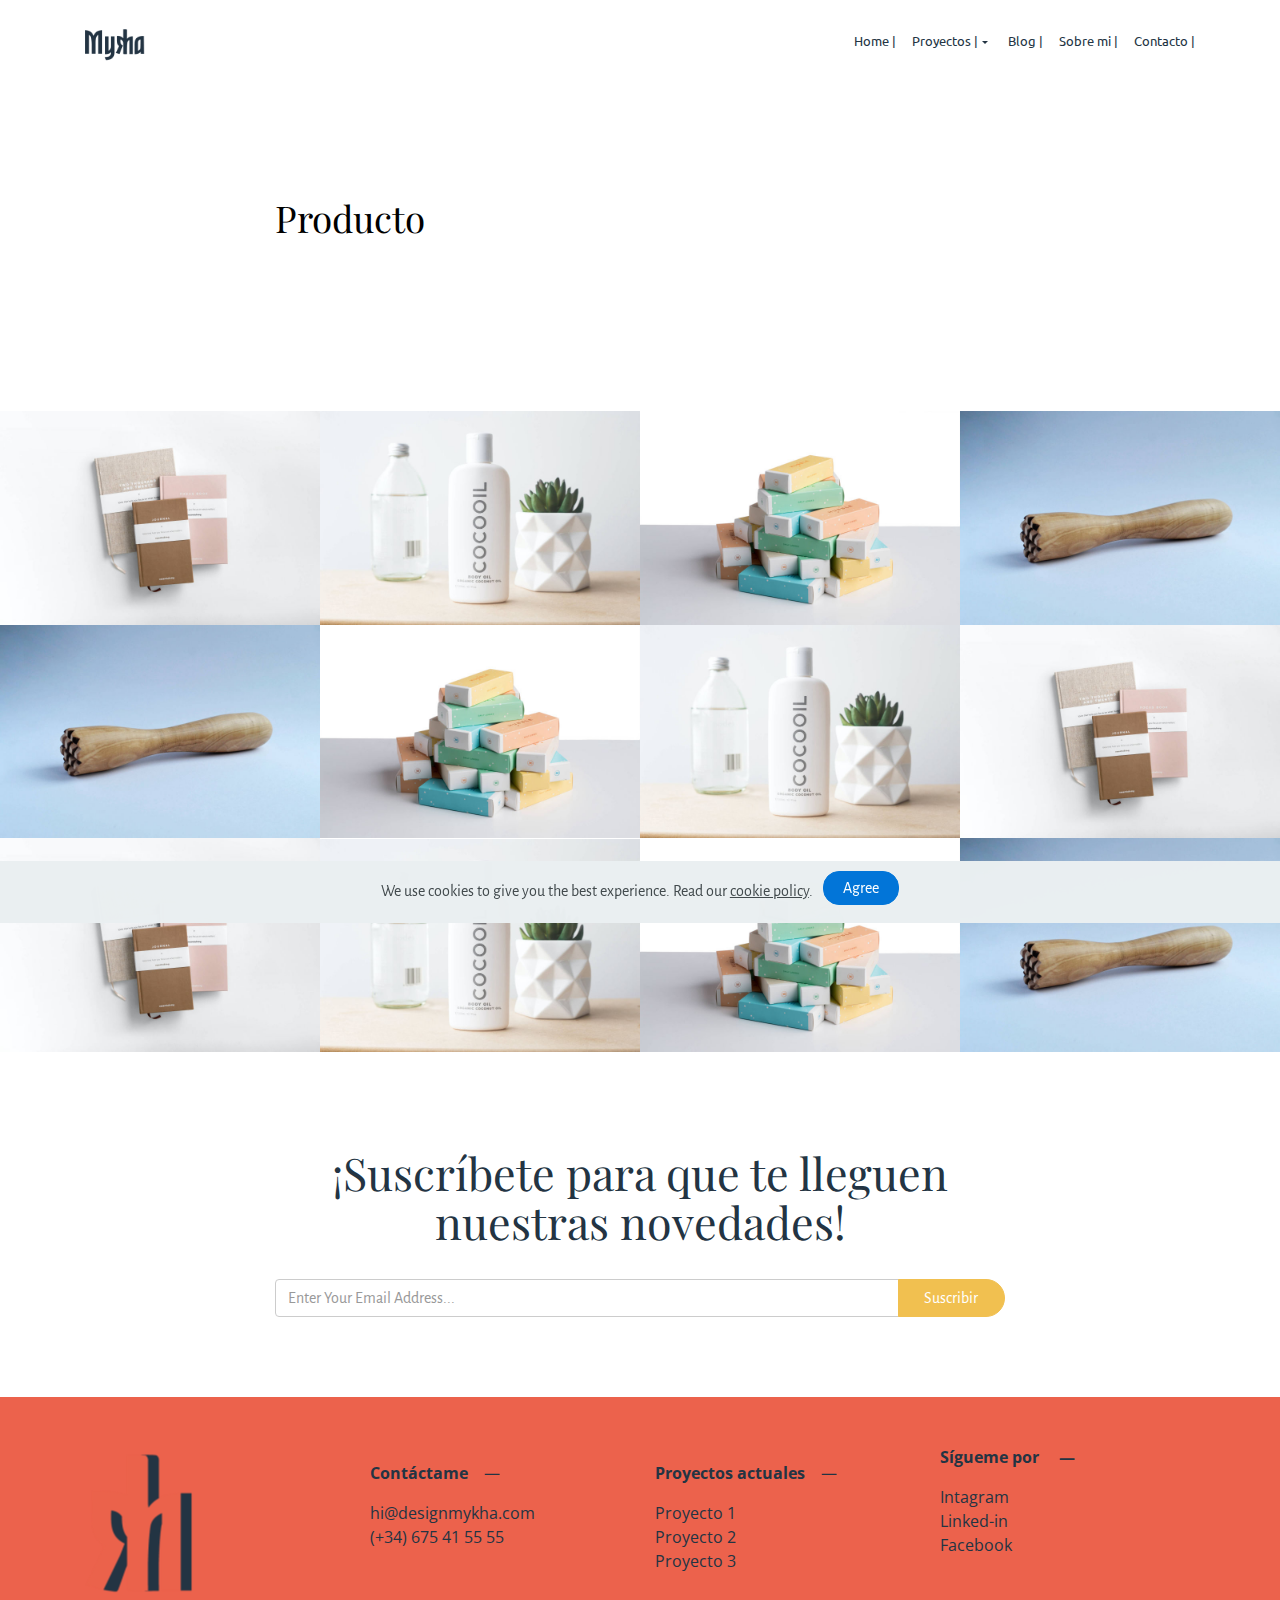
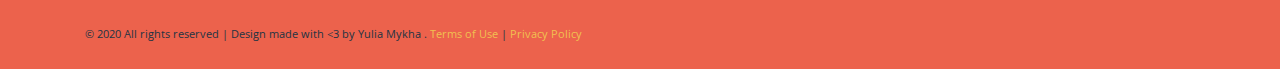
==== commit cce6f5b8: "create github pages" ====
--- a/proyectos-producto.html
+++ b/proyectos-producto.html
@@ -31,7 +31,7 @@
         <div class="container">
 
             <div class="navbar-brand">
-                <a href="index.html" class="navbar-logo"><img src="assets/images/loguito-14-128x128.png" alt="Mobirise"></a>
+                <a href="index.html" class="navbar-logo"><img src="assets/images/loguito-14-128x128.png" alt="logo Yulia Mykhaylovych Mykha Studio Design Portfolio" title="Logo Mykha Studio"></a>
                 
             </div>
 
@@ -39,7 +39,7 @@
                 <div class="hamburger-icon"></div>
             </button>
 
-            <ul class="nav-dropdown collapse pull-xs-right navbar-toggleable-sm nav navbar-nav" id="exCollapsingNavbar"><li class="nav-item"><a class="nav-link link" href="https://mobirise.com/">Home |</a></li><li class="nav-item dropdown open"><a class="nav-link link dropdown-toggle" data-toggle="dropdown-submenu" href="https://mobirise.com/" aria-expanded="true">Proyectos |</a><div class="dropdown-menu"><a class="dropdown-item" href="https://mobirise.com/">Producto</a><a class="dropdown-item" href="https://mobirise.com/">Editorial</a><a class="dropdown-item" href="https://mobirise.com/" aria-expanded="false">Gráfico</a></div></li><li class="nav-item"><a class="nav-link link" href="https://mobirise.com/" aria-expanded="false">Blog |</a></li><li class="nav-item"><a class="nav-link link" href="https://mobirise.com/" aria-expanded="false">Sobre mi |</a></li><li class="nav-item"><a class="nav-link link" href="https://mobirise.com/" aria-expanded="false">Contacto |</a></li></ul>
+            <ul class="nav-dropdown collapse pull-xs-right navbar-toggleable-sm nav navbar-nav" id="exCollapsingNavbar"><li class="nav-item"><a class="nav-link link" href="index.html">Home |</a></li><li class="nav-item dropdown"><a class="nav-link link dropdown-toggle" data-toggle="dropdown-submenu" href="https://mobirise.com/" aria-expanded="false">Proyectos |</a><div class="dropdown-menu"><a class="dropdown-item" href="proyectos-producto.html">Producto</a><a class="dropdown-item" href="https://mobirise.com/">Editorial</a><a class="dropdown-item" href="https://mobirise.com/" aria-expanded="false">Gráfico</a></div></li><li class="nav-item"><a class="nav-link link" href="https://mobirise.com/" aria-expanded="false">Blog |</a></li><li class="nav-item"><a class="nav-link link" href="https://mobirise.com/" aria-expanded="false">Sobre mi |</a></li><li class="nav-item"><a class="nav-link link" href="https://mobirise.com/" aria-expanded="false">Contacto |</a></li></ul>
 
         </div>
 
@@ -192,7 +192,7 @@
 
                 <div data-form-alert="true"><div hidden="" data-form-alert-success="true">Thanks for filling out form!</div></div>
                 <form class="mbr-form" action="https://mobirise.com/" method="post" data-form-title="¡Suscríbete para que te lleguen nuestras novedades!">
-                    <input type="hidden" value="xDuNo5+Ee0nbsu05A2l0m6xTN8YqdtwJi2sA+9D8wSQirNE4D5b/1NkBWKEwStrMPyLLIwmVLC0ZEGr0fgg6CUbdni/bJaOObpXSdSjQb6EOLiBTbI8A6MKCn0cHFtWM" data-form-email="true">
+                    <input type="hidden" value="dWSe7yIIkq5citrp4ZPNMT7z0IXdPLSJ3Dc84lEGc9JKZxdLBh37WMmKnt7DnVu3KQ1WxDptf3hP1FZ0vKhB74qc2qEYKkzmCH5FPkZNtb92cOTi0EhO7sXh4RTKznwa" data-form-email="true">
                     <div class="input-group">
                         <input type="email" class="form-control" name="email" required="" placeholder="Enter Your Email Address..." data-form-field="Email">
                         <span class="input-group-btn"><button type="submit" class="btn btn-warning">Suscribir</button></span>
@@ -203,7 +203,7 @@
     </div>
 </section>
 
-<section class="mbr-section mbr-section-small mbr-footer" id="contacts1-p" data-rv-view="583" style="background-color: rgb(255, 255, 255); padding-top: 3rem; padding-bottom: 1.5rem;">
+<section class="mbr-section mbr-section-small mbr-footer" id="contacts1-p" data-rv-view="583" style="background-color: rgb(236, 98, 76); padding-top: 3rem; padding-bottom: 1.5rem;">
     
     <div class="container">
         <div class="row">
@@ -214,14 +214,14 @@
                 <p></p><p><strong>Contáctame</strong>&nbsp; &nbsp;<span style="font-size: 1rem;">&nbsp;—</span></p><p>hi@designmykha.com<br>(+34) 675 41 55 55</p><p></p>
             </div>
             <div class="col-xs-12 col-md-3">
-                <p></p><p><strong>Proyectos actuales</strong>&nbsp;&nbsp;&nbsp;&nbsp;—<br>Proyecto 1<br>Proyecto 2<br>Proyecto 3</p><p></p>
+                <p></p><p><strong>Proyectos actuales</strong>&nbsp;&nbsp;&nbsp;&nbsp;—</p><p>Proyecto 1<br>Proyecto 2<br>Proyecto 3</p><p></p>
             </div>
             <div class="col-xs-12 col-md-3"><p><strong>Sígueme por </strong>&nbsp;&nbsp;&nbsp;&nbsp;<strong>—</strong></p><p>Intagram<br><span style="font-size: 1rem;">Linked-in<br></span><span style="font-size: 1rem;">Facebook</span></p></div>
         </div>
     </div>
 </section>
 
-<footer class="mbr-section mbr-section-nopadding mbr-footer" id="footer1-10" data-rv-view="1181" style="background-color: rgb(255, 255, 255); padding-top: 0rem; padding-bottom: 0.66rem;">
+<footer class="mbr-section mbr-section-nopadding mbr-footer" id="footer1-10" data-rv-view="1181" style="background-color: rgb(236, 98, 76); padding-top: 0rem; padding-bottom: 0.66rem;">
     
     <div class="container">
         <p>© 2020 All rights reserved | Design made with &lt;3 by Yulia Mykha . <a href="https://mobirise.com/">Terms of Use</a>  | <a href="https://mobirise.com/">Privacy Policy</a></p>
--- a/assets/mobirise/css/mbr-additional.css
+++ b/assets/mobirise/css/mbr-additional.css
@@ -88,12 +88,12 @@
 }
 #dropdown-menu-k .navbar,
 #dropdown-menu-k .dropdown-menu {
-  background: #ffffff;
+  background: #ec624c;
 }
 #dropdown-menu-k .dropdown-menu .dropdown-toggle[aria-expanded="true"],
 #dropdown-menu-k .dropdown-menu a:hover,
 #dropdown-menu-k .dropdown-menu a:focus {
-  background: #f5f5f5;
+  background: #ea523a;
 }
 #dropdown-menu-k .navbar-toggler {
   color: #233443;
--- a/assets/mobirise/css/mbr-additional.css
+++ b/assets/mobirise/css/mbr-additional.css
@@ -88,12 +88,12 @@
 }
 #dropdown-menu-k .navbar,
 #dropdown-menu-k .dropdown-menu {
-  background: #ffffff;
+  background: #ec624c;
 }
 #dropdown-menu-k .dropdown-menu .dropdown-toggle[aria-expanded="true"],
 #dropdown-menu-k .dropdown-menu a:hover,
 #dropdown-menu-k .dropdown-menu a:focus {
-  background: #f5f5f5;
+  background: #ea523a;
 }
 #dropdown-menu-k .navbar-toggler {
   color: #233443;
